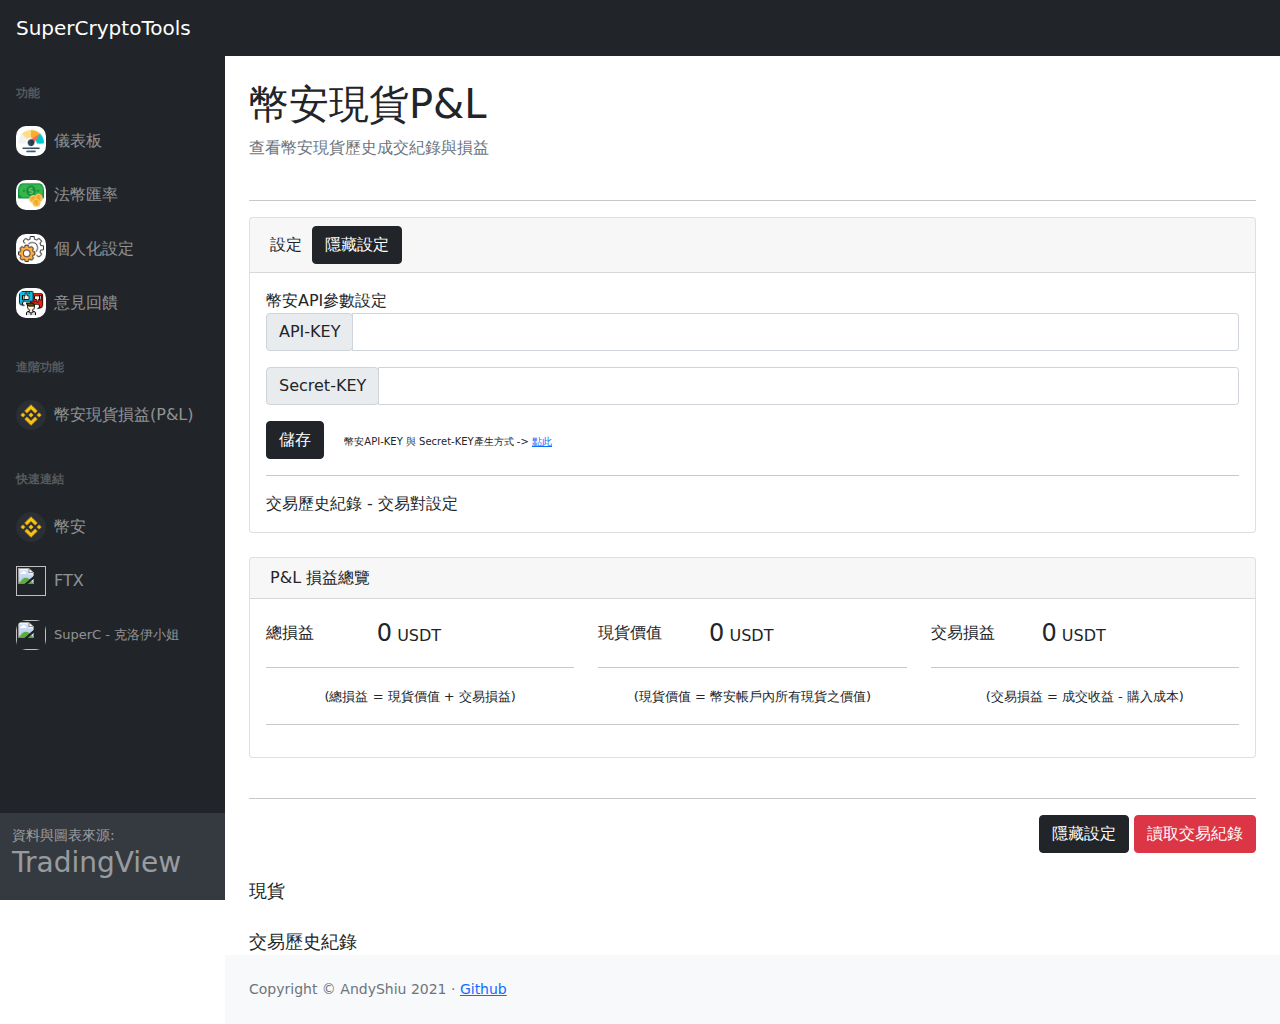
==== binanceTradeHis.html @ 4492dd43 "Merge pull request #7 from AndyShiu/dev" ====
<!DOCTYPE html>
<html lang="en">
    <head>
        <meta charset="utf-8" />
        <meta http-equiv="X-UA-Compatible" content="IE=edge" />
        <meta name="viewport" content="width=device-width, initial-scale=1, shrink-to-fit=no" />
        <meta name="description" content="" />
        <meta name="author" content="" />

        <title>SuperCryptoTools(v 1.2)</title>
        <link href="https://cdn.jsdelivr.net/npm/simple-datatables@latest/dist/style.css" rel="stylesheet" />
        <link href="css/styles.css" rel="stylesheet" />
		<link href="css/icon.css" rel="stylesheet" />
		<link rel="stylesheet" href="https://kendo.cdn.telerik.com/2021.2.616/styles/kendo.common.min.css" />
		<!--<link rel="stylesheet" href="https://kendo.cdn.telerik.com/2021.2.616/styles/kendo.default.min.css" />-->
		<link rel="stylesheet" href="css/kendo.custom.css" />
        <script src="https://cdnjs.cloudflare.com/ajax/libs/font-awesome/5.15.3/js/all.min.js" crossorigin="anonymous"></script>
		<script src="https://ajax.googleapis.com/ajax/libs/jquery/3.5.1/jquery.min.js"></script>
		<script src="https://kendo.cdn.telerik.com/2021.2.616/js/kendo.all.min.js"></script>
		<script src="https://kendo.cdn.telerik.com/2021.2.616/js/messages/kendo.messages.zh-TW.min.js"></script>
		<script src="https://cdn.jsdelivr.net/npm/sweetalert2@11"></script>
		<!-- include BlockUI -->
		<script src="https://cdnjs.cloudflare.com/ajax/libs/jquery.blockUI/2.70/jquery.blockUI.min.js"></script>
		
		<script src="https://unpkg.com/js-big-decimal@1.3.1/dist/web/js-big-decimal.min.js"></script>
		<script data-ad-client="ca-pub-2341732219377974" async src="https://pagead2.googlesyndication.com/pagead/js/adsbygoogle.js"></script>
		
    </head>
    <body class="sb-nav-fixed">
        <nav class="sb-topnav navbar navbar-expand navbar-dark bg-dark">
            <!-- Navbar Brand-->
            <a class="navbar-brand ps-3" href="index.html">SuperCryptoTools</a>
            <!-- Sidebar Toggle-->
            <button class="btn btn-link btn-sm order-1 order-lg-0 me-4 me-lg-0" id="sidebarToggle" href="#!"><i class="fas fa-bars"></i></button>
            
            
            <!-- Navbar-->
            <ul class="navbar-nav ms-auto ms-md-0 me-3 me-lg-4">
               
            </ul>
        </nav>
        <div id="layoutSidenav">
            <div id="layoutSidenav_nav">
                <nav class="sb-sidenav accordion sb-sidenav-dark" id="sidenavAccordion">
                    <div class="sb-sidenav-menu">
                        <div class="nav">
                            <div class="sb-sidenav-menu-heading">功能</div>
                            <a class="nav-link" href="index.html">
                                <div class="sb-nav-link-icon"><img  class="img-fluid icon-size icon-background-white" src="./img/speedometer.png"/></div>
                                儀表板
                            </a>
							
							<a class="nav-link" href="rates.html">
                                <div class="sb-nav-link-icon"><img  class="img-fluid icon-size icon-background-white" src="./img/money.png"/></div>
                                法幣匯率
                            </a>
							
							<a class="nav-link" href="setting.html">
                                <div class="sb-nav-link-icon"><img  class="img-fluid icon-size icon-background-white" src="./img/settings.png"/></div>
                                個人化設定
                            </a>
							
							<a class="nav-link" href="feedback.html">
                                <div class="sb-nav-link-icon"><img  class="img-fluid icon-size icon-background-white" src="./img/feedback.png"/></div>
                                意見回饋
                            </a>
							<div class="sb-sidenav-menu-heading">進階功能</div>
							<a class="nav-link"  href="binanceTradeHis.html">
                                <div class="sb-nav-link-icon"><img  class="img-fluid icon-size" src="./img/binance.png"/></div>
                                幣安現貨損益(P&L)
                            </a>
							<div class="sb-sidenav-menu-heading">快速連結</div>
							<a class="nav-link" target="_blank" href="https://www.binance.com/zh-TW">
                                <div class="sb-nav-link-icon"><img  class="img-fluid icon-size" src="./img/binance.png"/></div>
                                幣安
                            </a>
							<a class="nav-link" target="_blank" href="https://ftx.com/">
                                <div class="sb-nav-link-icon"><img  class="img-fluid icon-size" src="./img/ftx.png"/></div>
                                FTX
                            </a>
							<a class="nav-link" target="_blank" href="https://supercforcrypto.firstory.io/">
                                <div class="sb-nav-link-icon"><img  class="img-fluid icon-size icon-radius" src="./img/superc.jpg"/></div>
                                <font size ='2'>SuperC - 克洛伊小姐</font>
                            </a>
                        </div>
                    </div>
                    <div class="sb-sidenav-footer">
                        <div class="small">資料與圖表來源:</div>
						<h3>TradingView</h3>               
                    </div>
                </nav>
            </div>
            <div id="layoutSidenav_content">
                <main>
                    <div class="container-fluid px-4">
                        <h1 class="mt-4">幣安現貨P&L</h1>
                        <ol class="breadcrumb mb-4">
                            <li class="breadcrumb-item active">查看幣安現貨歷史成交紀錄與損益</li>
							
                        </ol>
                      
                        <div id='settingDiv' class="row">
							<div class="col-12">
                                <hr/>
                            </div>
                            <div class="col-xl-12">
                                <div class="card mb-4">
                                    <div class="card-header">
                                        <i class="fas fa-chart-area me-1"></i>
                                        設定&nbsp;&nbsp;<button id='hideShowBut' type="button" class="btn btn-dark" onclick='hideShowSet()'><font>隱藏設定</font></button> 
                                    </div>
                                    <div  class="card-body">
										<div class="row"> 
											 
											<div class="col-12">
												幣安API參數設定
											</div>
											<div class="col-12">
												<div class="input-group input-group-sm mb-3">
												  <div class="input-group-prepend">
													<span class="input-group-text" id="inputGroup-sizing-sm">API-KEY</span>
												  </div>
												  <input type="text" id="akey_input" class="form-control" aria-label="Small" aria-describedby="inputGroup-sizing-sm">
												</div>
											</div>
											<div class="col-12">
												<div class="input-group input-group-sm mb-3">
												  <div class="input-group-prepend">
													<span class="input-group-text" id="inputGroup-sizing-sm">Secret-KEY</span>
												  </div>
												  <input type="text" id="skey_input" class="form-control" aria-label="Small" aria-describedby="inputGroup-sizing-sm">
												</div>
											</div>
											<div class="col-12">
												<button  type="button" class="btn btn-dark loadBut" onclick='saveKey()'>儲存<font class = 'sssText'></font></button>&nbsp;&nbsp;&nbsp;&nbsp;<font size="1">幣安API-KEY 與 Secret-KEY產生方式 -> <a href="binanceTradeHisTeach.html">點此</a></font>
											</div>
											<div class="col-12">
												
											</div>
											<div class="col-12">
												<hr/>
											</div>
										</div>
										<div class="row">
											<div class="col-12">
												交易歷史紀錄 - 交易對設定
											</div>
											
											<div class="col-12">
												<div id="symbol-grid"></div>
											</div>
											
										</div>
										
									</div>
                                </div>
                            </div>
                           
                        </div>
						
						
						
						
                        <div class="row">
						
							<div class="col-12">
								<div class="card mb-4">
                                    <div class="card-header">
                                        <i class="fas fa-chart-area me-1"></i>
                                        P&L 損益總覽
                                    </div>
                                    <div class="card-body">
										<div class="row">
											<div class="col-12 col-lg-12 col-xl-4">
												<div class="row align-items-center">
													<div class="col-4 ">
														<font>總損益</font>
													</div>
													<div class="col-8">
														<font size='5' id='profit'>0</font> <font size='3'>USDT</font>
													</div>
													
												</div>
												<div class="row align-items-center">
													<div class="col-12">
														<hr/>
													</div>
												</div>
												<div class="row">
													<div class="col-12 text-center">
														<font size = '2'>(總損益 = 現貨價值 + 交易損益)</font>
													</div>
												</div>
												
											</div>
											<div class="col-12 col-lg-6 col-xl-4">
												<div class="row align-items-center">
													<div class="col-4 ">
														<font>現貨價值</font>
													</div>
													<div class="col-8 ">
														<font size='5' id='blprofit'>0</font> <font size='3'>USDT</font>
													</div>
												</div>
												<div class="row align-items-center">
													<div class="col-12">
														<hr/>
													</div>
												</div>
												<div class="row">
													<div class="col-12 text-center">
														<font size = '2'>(現貨價值 = 幣安帳戶內所有現貨之價值)</font>
													</div>
												</div>
											</div>
											<div class="col-12 col-lg-6 col-xl-4">
												<div class="row align-items-center">
													<div class="col-4 ">
														<font>交易損益</font>
													</div>
													<div class="col-8 ">
														<font size='5' id='hisprofit'>0</font> <font size='3'>USDT</font>
													</div>
												</div>
												<div class="row align-items-center">
													<div class="col-12">
														<hr/>
													</div>
												</div>
												<div class="row">
													<div class="col-12 text-center">
														<font size = '2'>(交易損益 = 成交收益 - 購入成本)</font>
													</div>
												</div>
											</div>
											<div class="col-12">
												<hr/>
											</div>
											<div class="col-12 text-center">
												<font id='lastUpd' size = '2'></font>
											</div>
										</div>
										
										
									</div>
                                </div>
							</div>
                            <div class="col-12">
                                <hr/>
                            </div>
							<div class="col-12 text-end">
								<button id='hideShowBut' type="button" class="btn btn-dark" onclick='hideShowSet()'><font id='hideShowButText'>隱藏設定</font></button> <button type="button"  class="btn btn-danger loadBut" onclick='loadHis()'>讀取交易紀錄<font class = 'sssText'></font></button>
							</div>
							<div class="col-12">
                                <br/>
                            </div>
							<div class="col-12">
                                <font size = '4'>現貨</font>
                            </div>
							<div class="col-12">
								<div id='balance-grid'></div>
							</div>
							
							<div class="col-12">
                                <br/>
                            </div>
							<div class="col-12">
                                <font size = '4'>交易歷史紀錄</font>
                            </div>
							<div class="col-12">
								<div id='grid'></div>
							</div>
							
                        </div>
						
                    </div>
                </main>
                <footer class="py-4 bg-light mt-auto">
                    <div class="container-fluid px-4">
                        <div class="d-flex align-items-center justify-content-between small">
                            <div class="text-muted">Copyright &copy; AndyShiu 2021 ‧ <a href="https://github.com/AndyShiu/SuperCryptoTools">Github</a> </div>
                            
                        </div>
                    </div>
                </footer>
            </div>
        </div>
        <script src="https://cdn.jsdelivr.net/npm/bootstrap@5.0.1/dist/js/bootstrap.bundle.min.js" crossorigin="anonymous"></script>
        <script src="js/scripts.js"></script>
		<script src="js/data.js"></script>
        <script src="https://cdn.jsdelivr.net/npm/simple-datatables@latest" crossorigin="anonymous"></script>
		<script>
		
		var global = [];

        $(document).ready(function () {
			global.isSetShow=true;
			
			getSymbolData();
			initSymbolGrid();
			hideShowSet();
			
			getUserKey();
			getHis();
			initGrid();
			getUserBalance();
			initBalanceGrid();
			
			countProfit();
			
			
			showNextLoadAllow();
        });
		
		function showNextLoadAllow(){
			global.loadHisTime = JSON.parse(window.localStorage.getItem("loadHisTime"));
			if(global.loadHisTime != null){

				var now = new Date();
				var now = now.getTime();
				
				if(now<global.loadHisTime){
					$('.loadBut').prop('disabled', true);
					//console.log(now);
					//console.log(global.loadHisTime);
					
					var refreshIntervalId = setInterval(function() {
						now = new Date();
						now = now.getTime();
						
						var sss = (global.loadHisTime - now)/1000;
						$('.sssText').text('('+Number.parseInt(sss)+'s)');
						if(sss<1){
							clearInterval(refreshIntervalId);
							$('.sssText').text('');
							$('.loadBut').prop('disabled', false);
						}
					}, 1000);
				}
				var lastUpd = new Date(global.loadHisTime-180000);
				$('#lastUpd').text('最後更新時間:'+lastUpd.getFullYear()+'/'+(lastUpd.getMonth()+1)+'/'+lastUpd.getDate()+' '+lastUpd.toLocaleTimeString());
				
			}
		
		}
		
		function getUserBalance(){
			global.blData = JSON.parse(window.localStorage.getItem("BalanceData"));
			if(global.blData == null){
				global.blData = [];
			}
		}
		
		function initBalanceGrid(){
			global.blGrid = 
			$("#balance-grid").kendoGrid({
                dataSource: {
                    type: "json",
                    data: global.blData.detail,
                    pageSize: 20
                    
                },
				
				
				
                pageable: {
                    
                },
                columns: [
					{
						field: "asset",
						title: "幣別",
						width: "100px"
					},{
						field: "price",
						template:"#=price# USDT",
						attributes: {
						  "class": "table-cell",
						  style: "text-align: right;"
						},
						title: "單價",
						width: "100px"
					},{
						field: "free",
						title: "可運用",
						attributes: {
						  "class": "table-cell",
						  style: "text-align: right;"
						},
						width: "100px"
					},{
						field: "locked",
						attributes: {
						  "class": "table-cell",
						  style: "text-align: right;"
						},
						title: "鎖定",
						width: "100px"
					},{
						field: "totalPrice",
						template:"#=totalPrice# USDT",
						attributes: {
						  "class": "table-cell",
						  style: "text-align: right;"
						},
						title: "總價",
						width: "100px"
					},{ 
						field: "updDateTime", 
						title:"最後更新時間", 
						width: "100px" 
					}
				]
            });
		
		}
		
		function getHis(){
			global.hisData = JSON.parse(window.localStorage.getItem("HisData"));
		
		}
		function initGrid(){
			global.dataGrid = 
			$("#grid").kendoGrid({
                dataSource: {
                    type: "json",
                    data: global.hisData,
                    pageSize: 20
                    
                },
				resizable: true,
				detailTemplate: '歷史紀錄: <div class="grid"></div>',
				detailInit: function(e) {
					e.detailRow.find(".grid").kendoGrid({
						dataSource: 
						{
							type: "json",
							data: e.data.detail,
							pageSize: 10
							
						},						
						scrollable: false,
						sortable: true,
						resizable: true,
						pageable: {
                    
						},
						columns: [
							{ 
								field: "dateTimeStr", 
								title:"交易日期", 
								width: "150px" 
							},
							{ 
								field: "isBuyer", 
								title: "買/賣",
								template:"#if(isBuyer){#<font color='green'>買</font>#}else{#<font color='red'>賣</font>#}#", 
								width: "50px" 
							},
							{ 
								field: "price", 
								title:"單價",
								template:"#=price# USDT",
								attributes: {
								  "class": "table-cell",
								  style: "text-align: right;"
								},								
								width: "200px" 
							},
							{ 
								field: "qty", 
								title:"數量", 
								attributes: {
								  "class": "table-cell",
								  style: "text-align: right;"
								},
								width: "200px" 
							},
							{ 
								field: "quoteQty", 
								title: "成交金額", 
								template:"#=quoteQty# USDT",
								attributes: {
								  "class": "table-cell",
								  style: "text-align: right;"
								},
								width: "300px" 
							},
							{ 
								field: "commission", 
								title: "手續費", 
								template:"#=commission# #=commissionAsset#",
								attributes: {
								  "class": "table-cell",
								  style: "text-align: right;"
								},
								width: "200px" 
							},
							
						]
					});
				  },
                pageable: {
                    
                },
                columns: [{
                    field: "symbol",
                    title: "交易對",
					width: "100px"
                },{
                    field: "cost",
                    title: "購買成本",
					template:"#=cost# USDT",
					attributes: {
					  "class": "table-cell",
					  style: "text-align: right;"
					},
					width: "100px"
                },{
                    field: "income",
                    title: "已成交收入",
					template:"#=income# USDT",
					attributes: {
					  "class": "table-cell",
					  style: "text-align: right;"
					},
					width: "100px"
                },{
                    field: "profit",
                    title: "已實現損益",
					template:"#=profit# USDT",
					attributes: {
					  "class": "table-cell",
					  style: "text-align: right;"
					},
					width: "100px"
                },{
				    field: "dataSize",
                    title: "交易資料數量",
					attributes: {
					  "class": "table-cell",
					  style: "text-align: right;"
					},
					width: "100px"
				
				}]
            });
		}
		
		function saveKey(){
			var akey_input = $('#akey_input').val();
			var skey_input = $('#skey_input').val();
			if(skey_input.trim() == '' || akey_input.trim() == ''){
			Swal.fire(
					  '請輸入資料',
					  '資API-KEY 或 Secret-KEY 不可為空!',
					  'error'
					)
					
					return;
				
			}
		
			window.localStorage.setItem("akey",$('#akey_input').val());	
			window.localStorage.setItem("skey",$('#skey_input').val());	
			Swal.fire(
					  '儲存成功!',
					  '資料儲存成功!',
					  'success'
					)
			getUserKey();
			loadHis();
		}
		
		function getUserKey(){
			global.akey = window.localStorage.getItem("akey");
			global.skey = window.localStorage.getItem("skey");
			
			if(global.akey == null || global.skey == null){
				hideShowSet();
				Swal.fire({
					  title:'尚未設定',
					  text: '請先設定API-KEY與Secret-KEY',
					  icon: 'warning'
					});
				global.akey = '';
				global.skey = '';
			}else{
				$('#akey_input').val(global.akey);
				$('#skey_input').val(global.skey);
			}
		}
		
		function getSymbolData(){
			global.symbolsData = JSON.parse(window.localStorage.getItem("SymbolsData"));
			
			if(global.symbolsData==null){
				global.symbolsData = symbolsData;
			}
		}
		
		function initSymbolGrid(){
			global.sdGrid = 
			$("#symbol-grid").kendoGrid({
                dataSource: {
                    type: "json",
                    data: global.symbolsData,
                    pageSize: 20,
					schema: {
                        model: {
                            id: "proName",
                            fields: {
                                order: { type: "number", validation: { required: true } },
                                description: { validation: { required: true } },
                                proName: { validation: { required: true} } 
							}
                        }
                    }
                    
                },
				toolbar: [	
							{ name: "create" },
							{ name: "save" },
							{ name: "cancel" }
						 ],
                
				editable: true,
				confirmation: false,
			    saveChanges: function(e) {
				  //if (!confirm("Are you sure you want to save all changes?")) {
				     //e.preventDefault();
				  //}else{
					//window.localStorage.setItem("MarDomData",JSON.stringify($("#market-dominance-grid").data("kendoGrid").dataSource.data()));	
					////console.log(JSON.parse(JSON.stringify($("#market-dominance-grid").data("kendoGrid").dataSource.data())));
				  //}
				  
				  $("#symbol-grid").data("kendoGrid").dataSource.data().sort(function(a, b) {
						if (true) {
							return (a['order'] > b['order']) ? 1 : ((a['order'] < b['order']) ? -1 : 0);
						} else {
							return (b['order'] > a['order']) ? 1 : ((b['order'] < a['order']) ? -1 : 0);
						}
					});
				  
				  window.localStorage.setItem("SymbolsData",JSON.stringify($("#symbol-grid").data("kendoGrid").dataSource.data()));	
				  getSymbolData();
				  Swal.fire(
					  '儲存成功!',
					  '資料儲存成功!',
					  'success'
					)
					hideShowSet();
			    },
				
                pageable: {
                    
                },
                columns: [{
                    field: "order",
                    title: "順序",
					width: "25px"
                },{
                    field: "symbol",
                    title: "交易對",
					width: "100px"
                },{ command: ["destroy"], title: "&nbsp;", width: "55px" }]
            });
			
			
		}
		
		
		function loadHis(){
			if(global.akey.trim()=='' || global.skey.trim()==''){
				
				Swal.fire({
					  title:'尚未設定',
					  text: '請先設定API-KEY與Secret-KEY',
					  icon: 'warning'
					});
				return;
			}
			var count = 0;
			var delay = 500;
			global.hisData = [];
			var dataLength =global.symbolsData.length;
			$.blockUI({ message: '<h1>資料讀取中(<font id="pcount">0</font>/'+dataLength+')</h1>' });
			$.each(global.symbolsData, function(key,value) {
				setTimeout(function(){
					$.ajax({ 
						type: "get",  
						url: remoteIpAddress+'/api/pAndl/binance?apiKey='+global.akey+'&SecretKey='+global.skey+'&symbol='+value.symbol, 
						async: false,
						success: function(data){
							if(data.code=='0'){
								global.hisData.push(data.obj);
							}
							
							//console.log(dataLength);
							//console.log(count);
							if(dataLength==(count+1)){
								//console.log(global.hisData);
								window.localStorage.setItem("HisData",JSON.stringify(global.hisData));	
								
								var dataSource = new kendo.data.DataSource({
								  data: global.hisData
								});
								var grid = $("#grid").data("kendoGrid");
								grid.setDataSource(dataSource);
								$.unblockUI();
								getUserBalanceByAPI();
								var d = new Date();
								var n = d.getTime();
								window.localStorage.setItem("loadHisTime",n+180000);	
								showNextLoadAllow();
								//grid.refresh();
							}
							count ++;
							$('#pcount').text(''+count);
						}
					});
				},delay);
				delay += 500;
				
				
				
			});
			
			
		}
		
		function getUserBalanceByAPI(){
		$.blockUI({ message: '<h1>現貨資料讀取中</h1>' });
			$.ajax({ 
				type: "get",  
				url: remoteIpAddress+'/api/balance/binance?apiKey='+global.akey+'&SecretKey='+global.skey, 
				async: false,
				success: function(data){
					if(data.code=='0'){
						window.localStorage.setItem("BalanceData",JSON.stringify(data.obj));	
					}
					$.unblockUI();
					getUserBalance();
					var dataSource = new kendo.data.DataSource({
								  data: global.blData.detail
								});
					var grid = $("#balance-grid").data("kendoGrid");
								grid.setDataSource(dataSource);
								
					countProfit();
				}
			});
		}
		
		function hideShowSet(){
			if(global.isSetShow){
				$('#settingDiv').hide();
				global.isSetShow = false;
				$('#hideShowButText').text('顯示設定');
			}else{
				$('#settingDiv').show();
				global.isSetShow = true;
				$('#hideShowButText').text('隱藏設定');
			}
			
		}
		
		function countProfit(){
			var blData = global.blData.detail;
			var hisData = global.hisData;
			//console.log(blData);
			//console.log(hisData);
			var hisprofit = new bigDecimal('0');
			var blprofit = new bigDecimal('0');
			var profit = new bigDecimal('0');
			$.each(blData, function(key,value) {
				var b = new bigDecimal(value.totalPrice);
				blprofit = blprofit.add(b);
			});
			
			$.each(hisData, function(key,value) {
				var b = new bigDecimal(value.profit);
				hisprofit = hisprofit.add(b);
			});
			profit = blprofit.add(hisprofit);
			
			if(profit.compareTo( new bigDecimal('0'))<0){
				$('#profit').css('color', 'red');
			}else{
				$('#profit').css('color', 'green');
			}
			
			if(blprofit.compareTo( new bigDecimal('0'))<0){
				$('#blprofit').css('color', 'red');
			}else{
				$('#blprofit').css('color', 'green');
			}
			
			if(hisprofit.compareTo( new bigDecimal('0'))<0){
				$('#hisprofit').css('color', 'red');
			}else{
				$('#hisprofit').css('color', 'green');
			}
			
			$('#profit').text(profit.round(3, bigDecimal.RoundingModes.HALF_UP).getPrettyValue());
			$('#blprofit').text(blprofit.round(3, bigDecimal.RoundingModes.HALF_UP).getPrettyValue());
			$('#hisprofit').text(hisprofit.round(3, bigDecimal.RoundingModes.HALF_UP).getPrettyValue());
			
			window.localStorage.setItem("profit",profit.round(3, bigDecimal.RoundingModes.HALF_UP).getPrettyValue());	
			window.localStorage.setItem("blprofit",blprofit.round(3, bigDecimal.RoundingModes.HALF_UP).getPrettyValue());	
			window.localStorage.setItem("hisprofit",hisprofit.round(3, bigDecimal.RoundingModes.HALF_UP).getPrettyValue());	
		}
		
		
		
			
	</script>
	<!-- Global site tag (gtag.js) - Google Analytics -->
		<script async src="https://www.googletagmanager.com/gtag/js?id=G-TKGF4X80CR"></script>
		<script>
		  window.dataLayer = window.dataLayer || [];
		  function gtag(){dataLayer.push(arguments);}
		  gtag('js', new Date());

		  gtag('config', 'G-TKGF4X80CR');
		</script>
    </body>
</html>
---- css/icon.css ----
.icon-size {

    height: 30px;
    width: 30px;
    display: block;
    /* Other styles here */
}

.icon-radius {
    
    border-radius: 10px;
    /* Other styles here */
}

.icon-background-white{
	background-color: #FFFFFF;
	padding: 2px;
	border-radius: 10px;
	
}
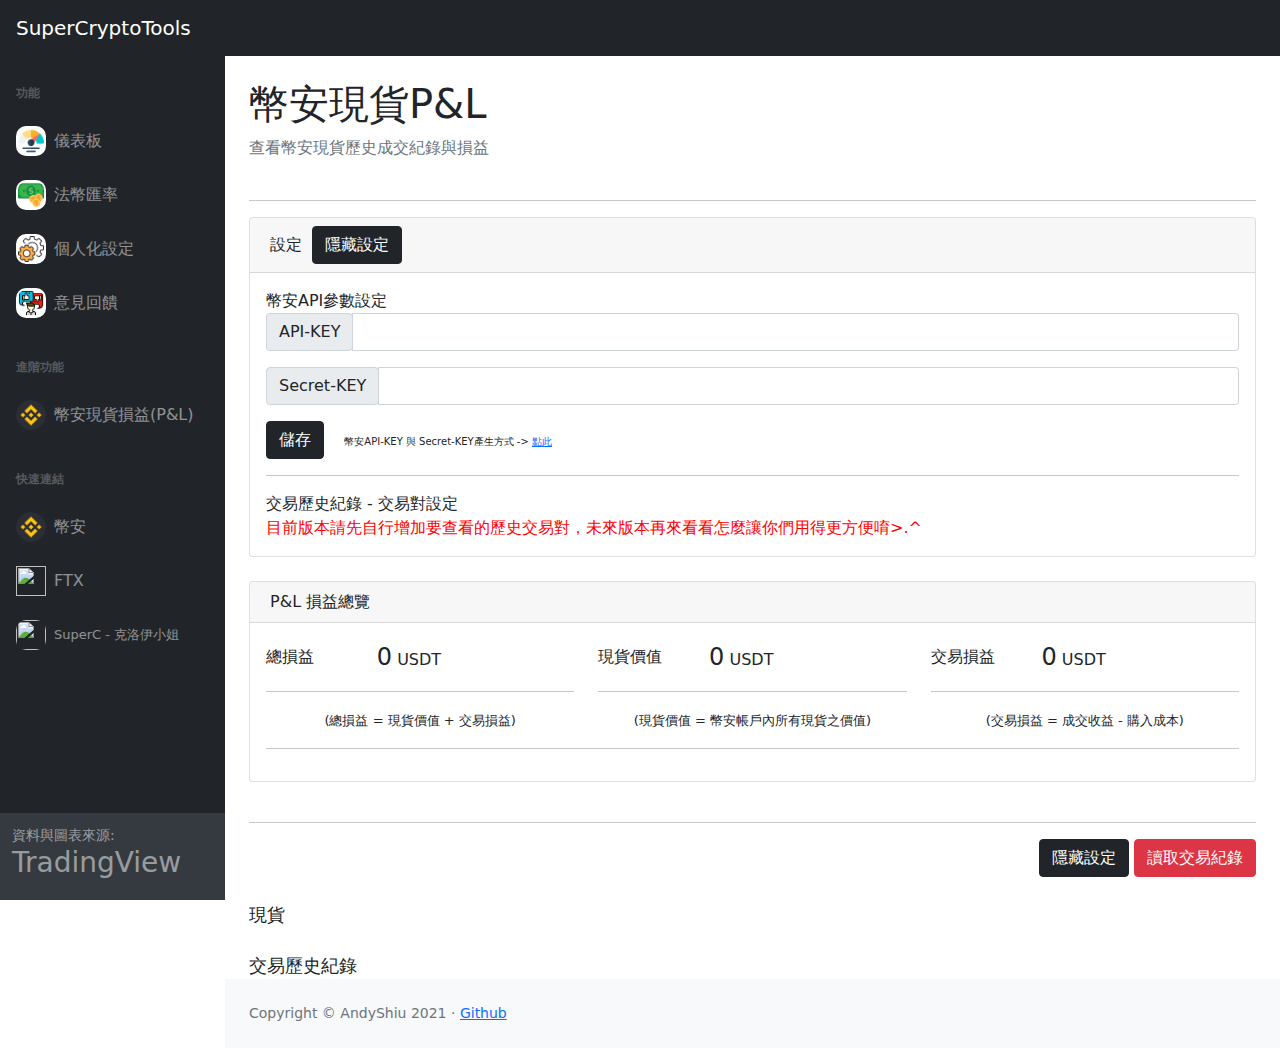
==== commit 36755040: "[2021/07/07] 幣安P&L" ====
--- a/binanceTradeHis.html
+++ b/binanceTradeHis.html
@@ -145,7 +145,9 @@
 											<div class="col-12">
 												交易歷史紀錄 - 交易對設定
 											</div>
-											
+											<div class="col-12">	
+												<font color = 'red' size='3'>目前版本請先自行增加要查看的歷史交易對，未來版本再來看看怎麼讓你們用得更方便唷>.^</font>
+											</div>
 											<div class="col-12">
 												<div id="symbol-grid"></div>
 											</div>
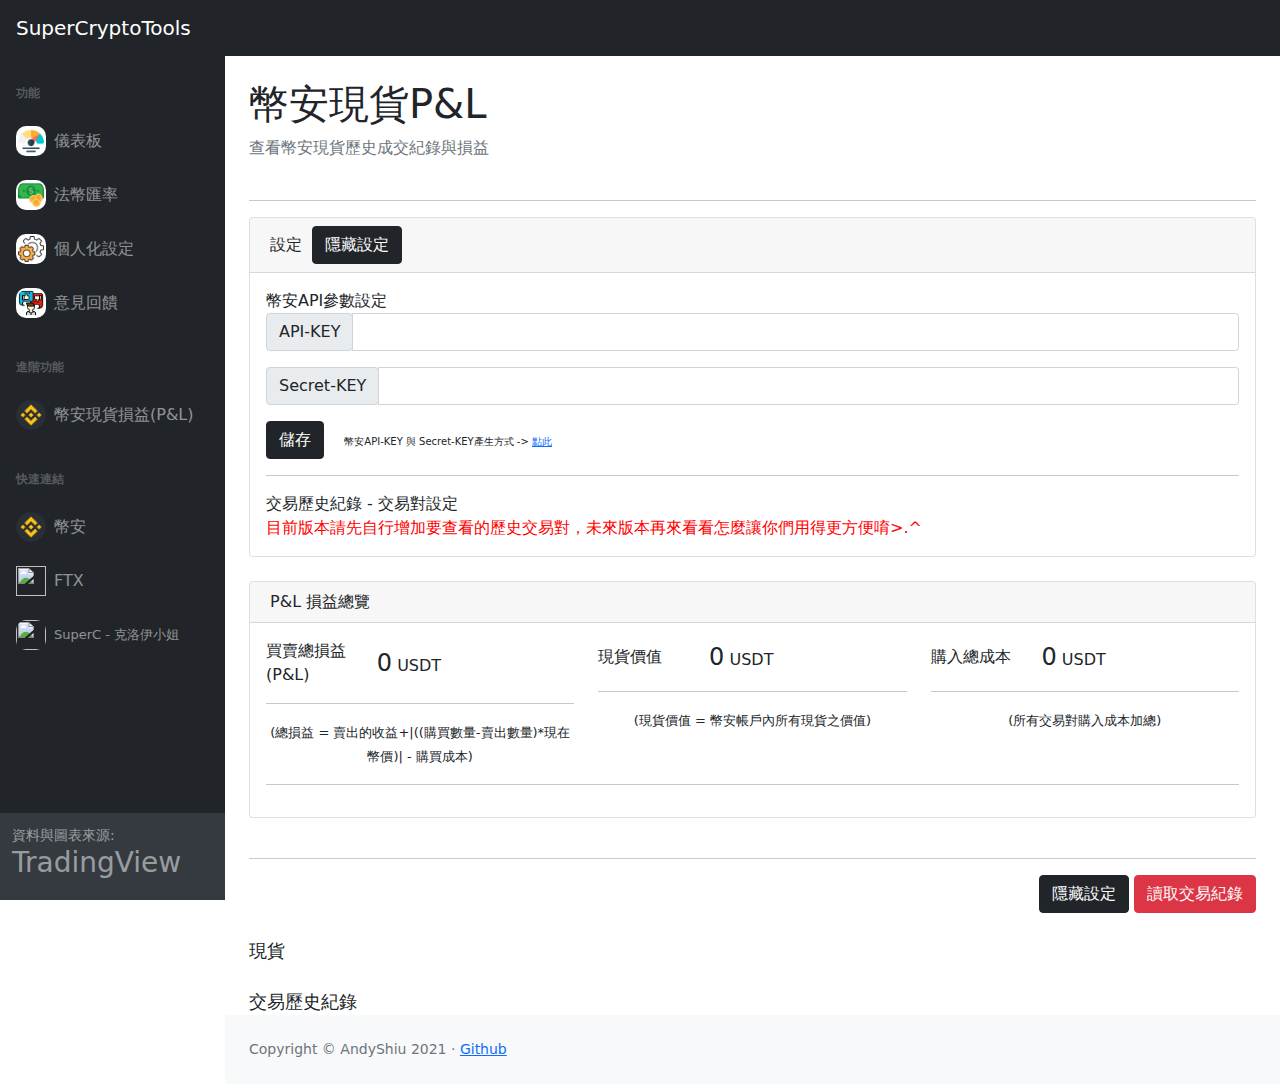
==== commit a055f2c9: "[2021/07/09] 修改P&L演算法" ====
--- a/binanceTradeHis.html
+++ b/binanceTradeHis.html
@@ -176,7 +176,7 @@
 											<div class="col-12 col-lg-12 col-xl-4">
 												<div class="row align-items-center">
 													<div class="col-4 ">
-														<font>總損益</font>
+														<font>買賣總損益(P&L)</font>
 													</div>
 													<div class="col-8">
 														<font size='5' id='profit'>0</font> <font size='3'>USDT</font>
@@ -190,7 +190,7 @@
 												</div>
 												<div class="row">
 													<div class="col-12 text-center">
-														<font size = '2'>(總損益 = 現貨價值 + 交易損益)</font>
+														<font size = '2'>(總損益 = 賣出的收益+|((購買數量-賣出數量)*現在幣價)| - 購買成本)</font>
 													</div>
 												</div>
 												
@@ -218,10 +218,10 @@
 											<div class="col-12 col-lg-6 col-xl-4">
 												<div class="row align-items-center">
 													<div class="col-4 ">
-														<font>交易損益</font>
+														<font>購入總成本</font>
 													</div>
 													<div class="col-8 ">
-														<font size='5' id='hisprofit'>0</font> <font size='3'>USDT</font>
+														<font size='5' id='hiscost'>0</font> <font size='3'>USDT</font>
 													</div>
 												</div>
 												<div class="row align-items-center">
@@ -231,7 +231,7 @@
 												</div>
 												<div class="row">
 													<div class="col-12 text-center">
-														<font size = '2'>(交易損益 = 成交收益 - 購入成本)</font>
+														<font size = '2'>(所有交易對購入成本加總)</font>
 													</div>
 												</div>
 											</div>
@@ -529,7 +529,7 @@
 					width: "100px"
                 },{
                     field: "profit",
-                    title: "已實現損益",
+                    title: "買賣損益(P&L)",
 					template:"#=profit# USDT",
 					attributes: {
 					  "class": "table-cell",
@@ -772,7 +772,7 @@
 			var hisData = global.hisData;
 			//console.log(blData);
 			//console.log(hisData);
-			var hisprofit = new bigDecimal('0');
+			var hiscost = new bigDecimal('0');
 			var blprofit = new bigDecimal('0');
 			var profit = new bigDecimal('0');
 			$.each(blData, function(key,value) {
@@ -782,9 +782,11 @@
 			
 			$.each(hisData, function(key,value) {
 				var b = new bigDecimal(value.profit);
-				hisprofit = hisprofit.add(b);
+				profit = profit.add(b);
+				var c = new bigDecimal(value.cost);
+				hiscost = hiscost.add(c);
 			});
-			profit = blprofit.add(hisprofit);
+
 			
 			if(profit.compareTo( new bigDecimal('0'))<0){
 				$('#profit').css('color', 'red');
@@ -798,19 +800,19 @@
 				$('#blprofit').css('color', 'green');
 			}
 			
-			if(hisprofit.compareTo( new bigDecimal('0'))<0){
-				$('#hisprofit').css('color', 'red');
+			if(hiscost.compareTo( new bigDecimal('0'))<0){
+				$('#hiscost').css('color', 'red');
 			}else{
-				$('#hisprofit').css('color', 'green');
+				$('#hiscost').css('color', 'red');
 			}
 			
 			$('#profit').text(profit.round(3, bigDecimal.RoundingModes.HALF_UP).getPrettyValue());
 			$('#blprofit').text(blprofit.round(3, bigDecimal.RoundingModes.HALF_UP).getPrettyValue());
-			$('#hisprofit').text(hisprofit.round(3, bigDecimal.RoundingModes.HALF_UP).getPrettyValue());
+			$('#hiscost').text(hiscost.round(3, bigDecimal.RoundingModes.HALF_UP).getPrettyValue());
 			
 			window.localStorage.setItem("profit",profit.round(3, bigDecimal.RoundingModes.HALF_UP).getPrettyValue());	
 			window.localStorage.setItem("blprofit",blprofit.round(3, bigDecimal.RoundingModes.HALF_UP).getPrettyValue());	
-			window.localStorage.setItem("hisprofit",hisprofit.round(3, bigDecimal.RoundingModes.HALF_UP).getPrettyValue());	
+			window.localStorage.setItem("hiscost",hiscost.round(3, bigDecimal.RoundingModes.HALF_UP).getPrettyValue());	
 		}
 		
 		
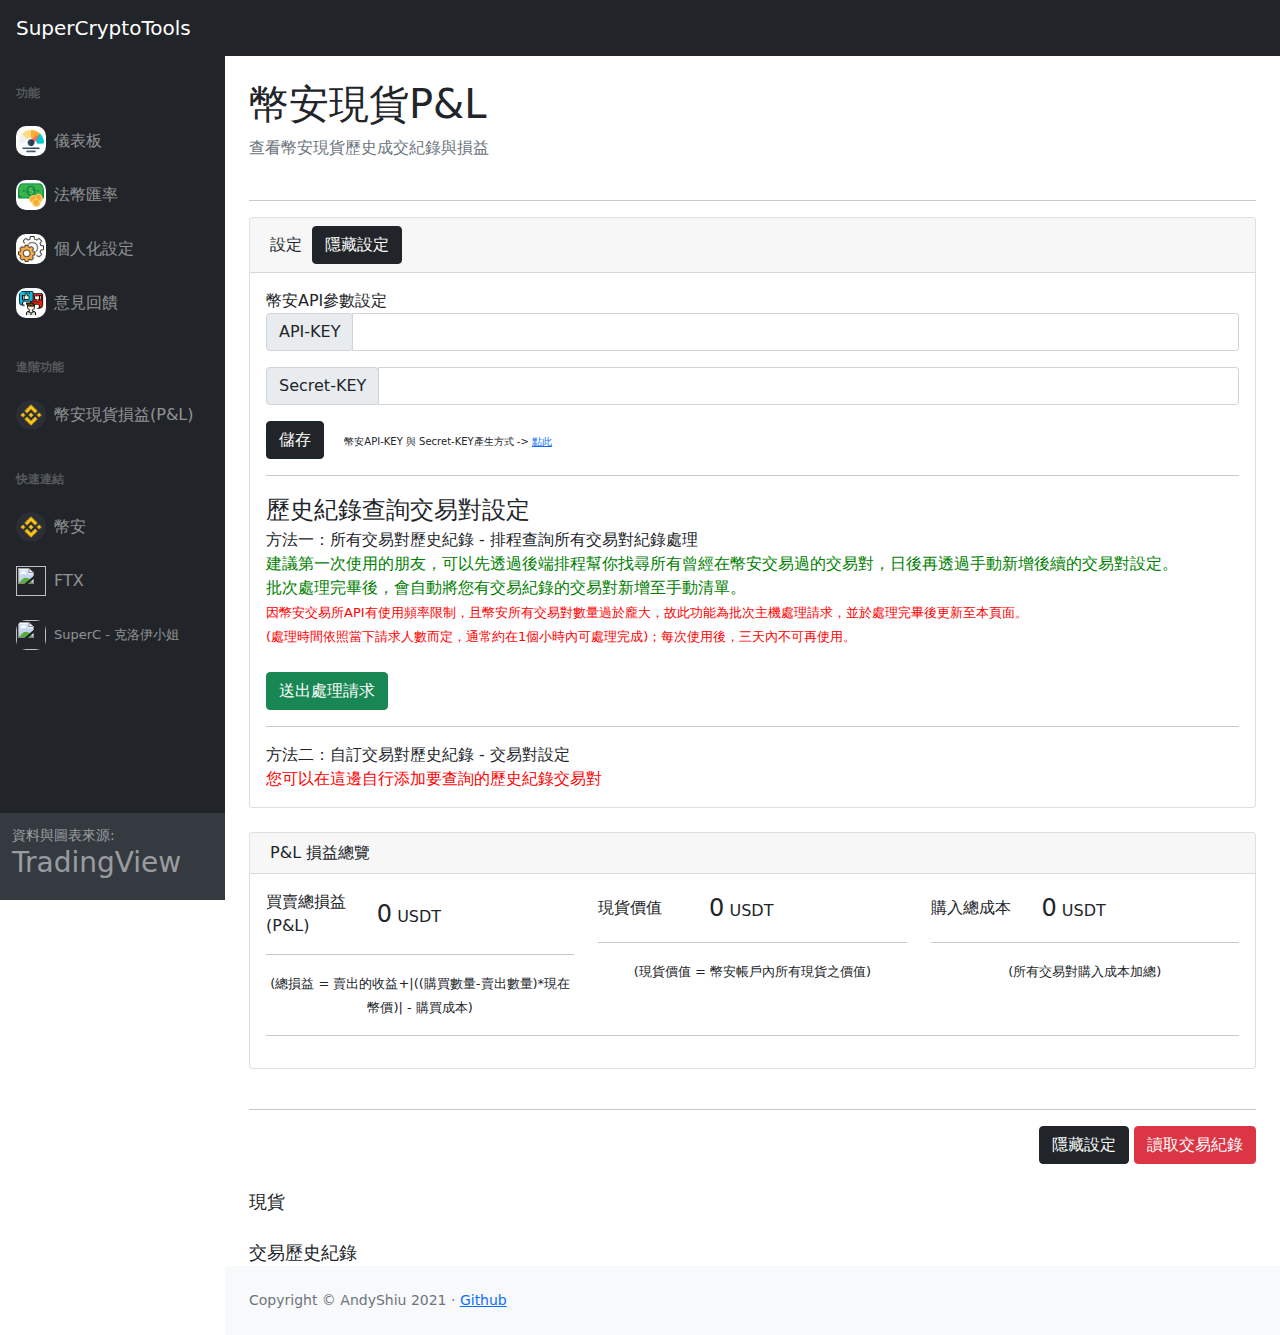
==== commit 86ab3cab: "Merge pull request #12 from AndyShiu/dev" ====
--- a/binanceTradeHis.html
+++ b/binanceTradeHis.html
@@ -141,12 +141,52 @@
 												<hr/>
 											</div>
 										</div>
+									
 										<div class="row">
 											<div class="col-12">
-												交易歷史紀錄 - 交易對設定
+												<font size='5'>歷史紀錄查詢交易對設定</font>
+											</div>
+										</div>
+										
+										<div class="row">
+											<div class="col-12">
+												方法一：所有交易對歷史紀錄 - 排程查詢所有交易對紀錄處理
+											</div>
+											<div class="col-12">
+												<font color = 'green' size='3'>建議第一次使用的朋友，可以先透過後端排程幫你找尋所有曾經在幣安交易過的交易對，日後再透過手動新增後續的交易對設定。</font>
+											</div>
+											<div class="col-12">
+												<font color = 'green' size='3'>批次處理完畢後，會自動將您有交易紀錄的交易對新增至手動清單。</font>
+											</div>
+											<div class="col-12">
+												<font color = 'red' size='2'>因幣安交易所API有使用頻率限制，且幣安所有交易對數量過於龐大，故此功能為批次主機處理請求，並於處理完畢後更新至本頁面。</font>
 											</div>
 											<div class="col-12">	
-												<font color = 'red' size='3'>目前版本請先自行增加要查看的歷史交易對，未來版本再來看看怎麼讓你們用得更方便唷>.^</font>
+												<font color = 'red' size='2'>(處理時間依照當下請求人數而定，通常約在1個小時內可處理完成)；每次使用後，三天內不可再使用。</font>
+											</div>
+											<div class="col-12">
+												<br/>
+											</div>
+											<div class="col-12">
+												<button  type="button" class="btn btn-success bbbLoadBut" onclick='batchHisKey()'>送出處理請求<font class = 'bbbText2'></font><font class = 'bbbText'></font></button>
+											</div>
+											<div class="col-12">
+												<font id='queue_message'></font>
+											</div>
+										</div>
+										
+										<div class="row">
+											<div class="col-12">
+												<hr/>
+											</div>
+										</div>
+										
+										<div class="row">
+											<div class="col-12">
+												方法二：自訂交易對歷史紀錄 - 交易對設定
+											</div>
+											<div class="col-12">	
+												<font color = 'red' size='3'>您可以在這邊自行添加要查詢的歷史紀錄交易對</font>
 											</div>
 											<div class="col-12">
 												<div id="symbol-grid"></div>
@@ -312,7 +352,147 @@
 			
 			
 			showNextLoadAllow();
+			checkBatch();
         });
+		
+		function checkBatch(){
+			global.batchHisStatus = window.localStorage.getItem("batchHisStatus");
+			
+			if(global.batchHisStatus=='w'){
+				checkBatchHis();
+				pollingBatchHis();
+			}
+			
+			global.loadBatchHisTime = JSON.parse(window.localStorage.getItem("loadBatchHisTime"));
+			var now = new Date();
+			var now = now.getTime();
+				console.log(global.loadBatchHisTime);
+				console.log(now);
+			if(now<global.loadBatchHisTime){
+				$('.bbbLoadBut').prop('disabled', true);
+					console.log(now);
+					console.log(global.loadBatchHisTime);
+					
+					var refreshIntervalId = setInterval(function() {
+						now = new Date();
+						now = now.getTime();
+						
+						var sss = (global.loadBatchHisTime - now)/1000;
+						$('.bbbText').text('('+(sss+'').toHHMMSS()+')');
+						if(sss<1){
+							clearInterval(refreshIntervalId);
+							$('.bbbText').text('');
+							$('.bbbLoadBut').prop('disabled', false);
+						}
+					}, 1000);
+			}
+		
+		}
+		
+		function pollingBatchHis(){
+			global.refreshIntervalId = setInterval(function() {
+				checkBatchHis();
+				console.log("pollingBatchHis");
+			}, 600000);
+		}
+		
+		function batchHisKey(){
+			$.blockUI({ message: '<h1>請求處理中...</h1>' });
+			$.ajax({ 
+				type: "put",  
+				url: remoteIpAddress+'/api/pAndl/binance/batchHis?apiKey='+global.akey+'&SecretKey='+global.skey, 
+				async: false,
+				success: function(data){
+					if(data.code=='0'){
+						window.localStorage.setItem("batchHisId",data.obj);	
+						window.localStorage.setItem("batchHisStatus",'w');	
+						
+						var d = new Date();
+						var n = d.getTime();
+						window.localStorage.setItem("loadBatchHisTime",n+259200000);
+						
+					}else if(data.code=='-2'){
+						Swal.fire(
+						  '您的請求已加入排程',
+						  '請稍後，您的請求正在排隊處理中...',
+						  'warning'
+						)
+					}
+					
+					checkBatchHis();
+					
+					$.unblockUI();
+					
+				}
+			});
+		}
+		
+		function checkBatchHis(){
+		var batchHisId = window.localStorage.getItem("batchHisId");
+			$.ajax({ 
+				type: "get",  
+				url: remoteIpAddress+'/api/pAndl/binance/checkBatchHis?apiKey='+global.akey+'&SecretKey='+global.skey+'&id='+batchHisId, 
+				async: false,
+				success: function(data){
+					if(data.code=='0'){
+					
+						$('#queue_message').text(data.obj.message);
+						if(data.obj.status=='f'){
+							window.localStorage.setItem("batchHisStatus",'f');	
+							setSymnolList(data);
+							window.localStorage.setItem("HisData",JSON.stringify(data.obj.object));	
+							var dataSource = new kendo.data.DataSource({
+							  data: global.hisData
+							});
+							var grid = $("#grid").data("kendoGrid");
+							grid.setDataSource(dataSource);
+							getUserBalanceByAPI();
+							var d = new Date();
+							var n = d.getTime();
+							window.localStorage.setItem("loadHisTime",n+180000);	
+							showNextLoadAllow();
+							if(global.refreshIntervalId !=null){
+								clearInterval(global.refreshIntervalId);
+							}
+							
+						}else{
+							$('.bbbText2').text('[請求處理中]');
+						
+						}
+					}else if(data.code=='-3'){
+						var d = new Date();
+						var n = d.getTime();
+						window.localStorage.setItem("batchHisStatus",'');
+						window.localStorage.setItem("loadHisTime",n);
+					}
+					
+					
+					
+					
+					
+				}
+			});
+		
+		}
+		
+		
+		function setSymnolList(data){	
+		
+			global.symbolsData = [];
+			var index = 0;
+			$.each(data.obj.object, function(key,value) {
+				var obj = {'order':index,'symbol':value.symbol};
+				global.symbolsData.push(obj);
+				index++;
+			});
+			window.localStorage.setItem("SymbolsData",JSON.stringify(global.symbolsData));	
+			var dataSource = new kendo.data.DataSource({
+				data: global.symbolsData
+			});
+			var grid = $("#symbol-grid").data("kendoGrid");
+			grid.setDataSource(dataSource);
+			
+		}
 		
 		function showNextLoadAllow(){
 			global.loadHisTime = JSON.parse(window.localStorage.getItem("loadHisTime"));
@@ -331,7 +511,7 @@
 						now = now.getTime();
 						
 						var sss = (global.loadHisTime - now)/1000;
-						$('.sssText').text('('+Number.parseInt(sss)+'s)');
+						$('.sssText').text('('+(sss+'').toHHMMSS()+')');
 						if(sss<1){
 							clearInterval(refreshIntervalId);
 							$('.sssText').text('');
@@ -760,9 +940,11 @@
 				global.isSetShow = false;
 				$('#hideShowButText').text('顯示設定');
 			}else{
+			
 				$('#settingDiv').show();
 				global.isSetShow = true;
 				$('#hideShowButText').text('隱藏設定');
+				$("html, body").animate({ scrollTop: 0 }, "slow");
 			}
 			
 		}
@@ -776,14 +958,14 @@
 			var blprofit = new bigDecimal('0');
 			var profit = new bigDecimal('0');
 			$.each(blData, function(key,value) {
-				var b = new bigDecimal(value.totalPrice);
+				var b = new bigDecimal(value.totalPrice.replace(/,/g,""));
 				blprofit = blprofit.add(b);
 			});
 			
 			$.each(hisData, function(key,value) {
-				var b = new bigDecimal(value.profit);
+				var b = new bigDecimal(value.profit.replace(/,/g,""));
 				profit = profit.add(b);
-				var c = new bigDecimal(value.cost);
+				var c = new bigDecimal(value.cost.replace(/,/g,""));
 				hiscost = hiscost.add(c);
 			});
 
@@ -815,7 +997,30 @@
 			window.localStorage.setItem("hiscost",hiscost.round(3, bigDecimal.RoundingModes.HALF_UP).getPrettyValue());	
 		}
 		
-		
+		String.prototype.toHHMMSS = function () {
+			var sec_num = parseInt(this, 10); // don't forget the second param
+			var hours   = Math.floor(sec_num / 3600);
+			var minutes = Math.floor((sec_num - (hours * 3600)) / 60);
+			var seconds = sec_num - (hours * 3600) - (minutes * 60);
+
+			if (hours   < 10) {hours   = "0"+hours;}
+			if (minutes < 10) {minutes = "0"+minutes;}
+			if (seconds < 10) {seconds = "0"+seconds;}
+			var res = '';
+			if(hours!=0){
+				res = res + hours+'時';
+			}
+			
+			if(minutes!=0){
+				res = res +minutes+'分';
+			}
+			
+			if(seconds != 0){
+				res = res +seconds+'秒';
+			}
+			
+			return res;
+		}
 		
 			
 	</script>
